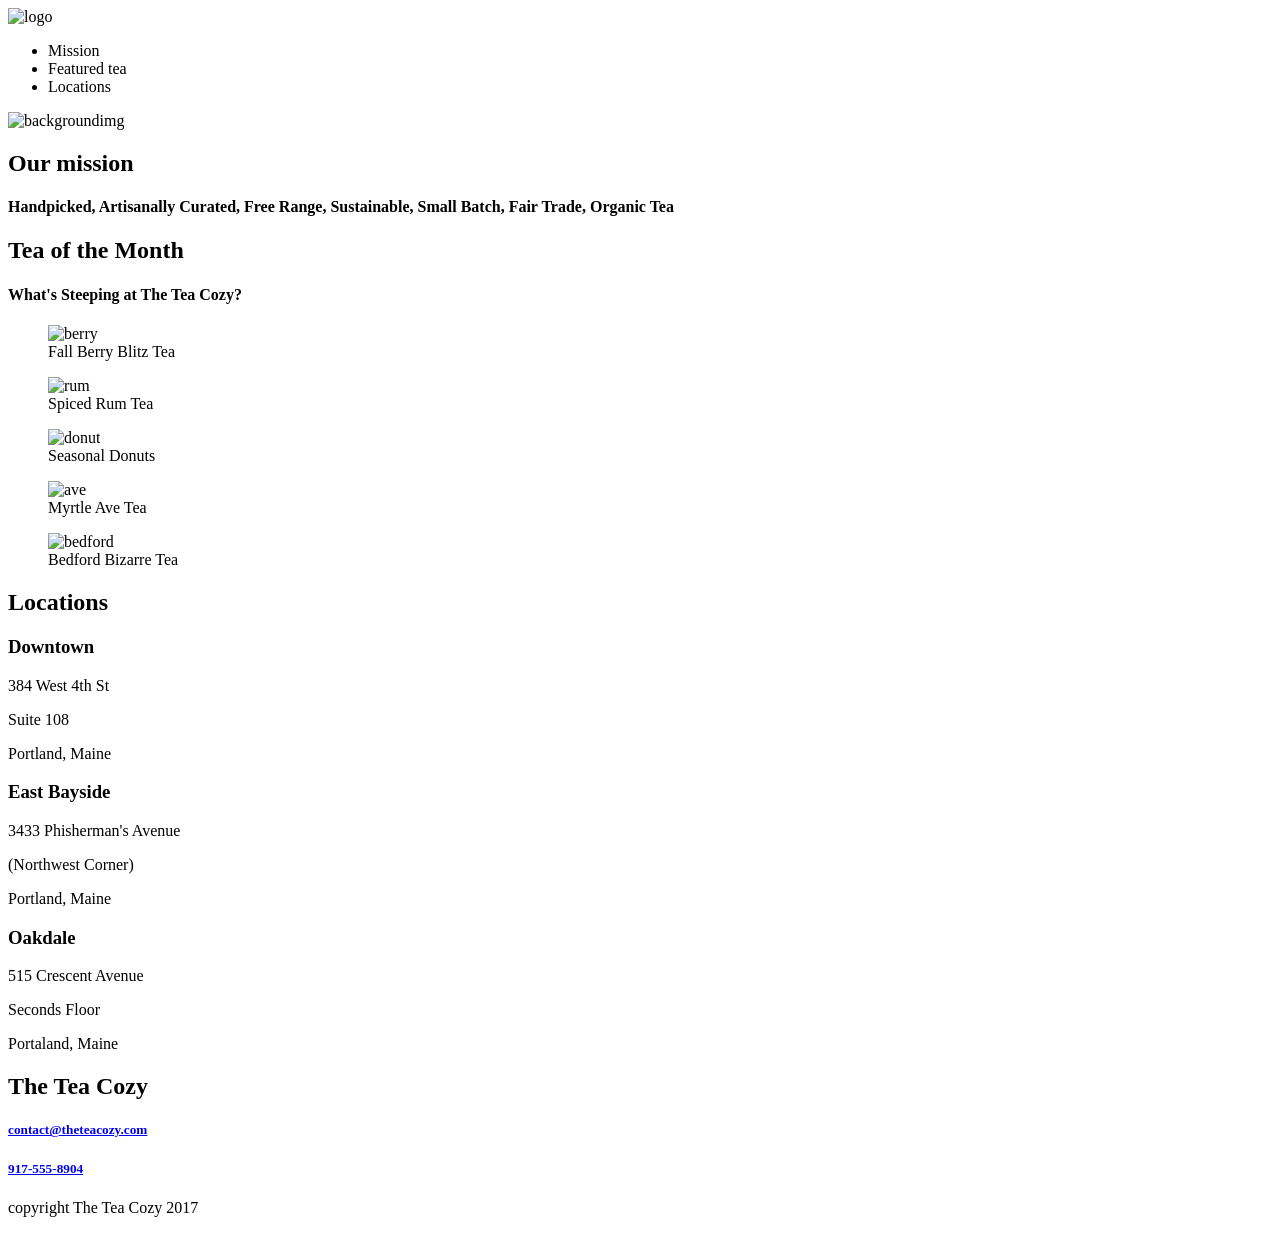
==== tea-cozy.html @ 35263ecb "Add files via upload" ====
<!DOCTYPE html>
<html lang="en">
<head>
    <meta charset="UTF-8">
    <meta http-equiv="X-UA-Compatible" content="IE=edge">
    <meta name="viewport" content="width=device-width, initial-scale=1.0">
    <link rel="stylesheet" href="tea-cozy.css">
    <title>Tea Cozy</title>
</head>
<body>
    <!--HEADER-->
    <header class="container">
        <img src="tea-cozy-logo.png" alt="logo">
        <nav>
            <ul>
                <li>Mission</li>
                <li>Featured tea</li>
                <li>Locations</li>
            </ul>
        </nav>
    </header>
    <!--MAIN PART-->

    
    <main>
        <!--OUR MISSION-->
        <section class="mission">
            <img src="background.jpeg" alt="backgroundimg">
            <div class="headings">
            <h2>Our mission</h2>
            <h4>Handpicked, Artisanally Curated, Free Range, Sustainable, Small Batch, Fair Trade, Organic Tea</h4>
            </div>
        </section>

        <!--TEA-->
            <div class="teaheadings">
            <h2>Tea of the Month</h2>
            <h4>What's Steeping at The Tea Cozy?</h4>
             </div>
             <section class="tea">
                <figure><img src="berryblitz.jpeg" alt="berry">   
    <figcaption>Fall Berry Blitz Tea</figcaption>
</figure>

<figure><img src="spiced-rum.jpeg" alt="rum">   
    <figcaption>Spiced Rum Tea</figcaption>
</figure>

<figure><img src="donut.jpeg" alt="donut">   
    <figcaption>Seasonal Donuts</figcaption>
</figure>

<figure><img src="myrtle-ave.jpeg" alt="ave">   
    <figcaption>Myrtle Ave Tea</figcaption>
</figure>

<figure><img src="bedford-bizarre.jpeg" alt="bedford">   
    <figcaption>Bedford Bizarre Tea</figcaption>
</figure>
</section>

        <!--LOCATION-->
        <section class="location">
            <h2>Locations</h2>
            <section class="address">
                <div><h3>Downtown</h3>
                <p>384 West 4th St</p>
                <p>Suite 108</p>
                <p>Portland, Maine</p>
                </div>
                <div><h3>East Bayside</h3>
                    <p>3433 Phisherman's Avenue</p>
                    <p>(Northwest Corner)</p>
                    <p>Portland, Maine</p>
                 </div>
                 <div><h3>Oakdale</h3>
                    <p>515 Crescent Avenue</p>
                    <p>Seconds Floor</p>
                    <p>Portaland, Maine</p>
                </div>
             </section>
        </section>
    </main>
    <!--FOOTER-->
    <footer>
        <section class="contacts">
        <h2>The Tea Cozy</h2>
        <h5><a href="mailto:contact@theteacozy.com">contact@theteacozy.com</a></h5>
        <h5><a href="tel:917-555-8904">917-555-8904</a></h5>
         </section>
         <p>copyright The Tea Cozy 2017</p>
        </footer>
</body>
</html>
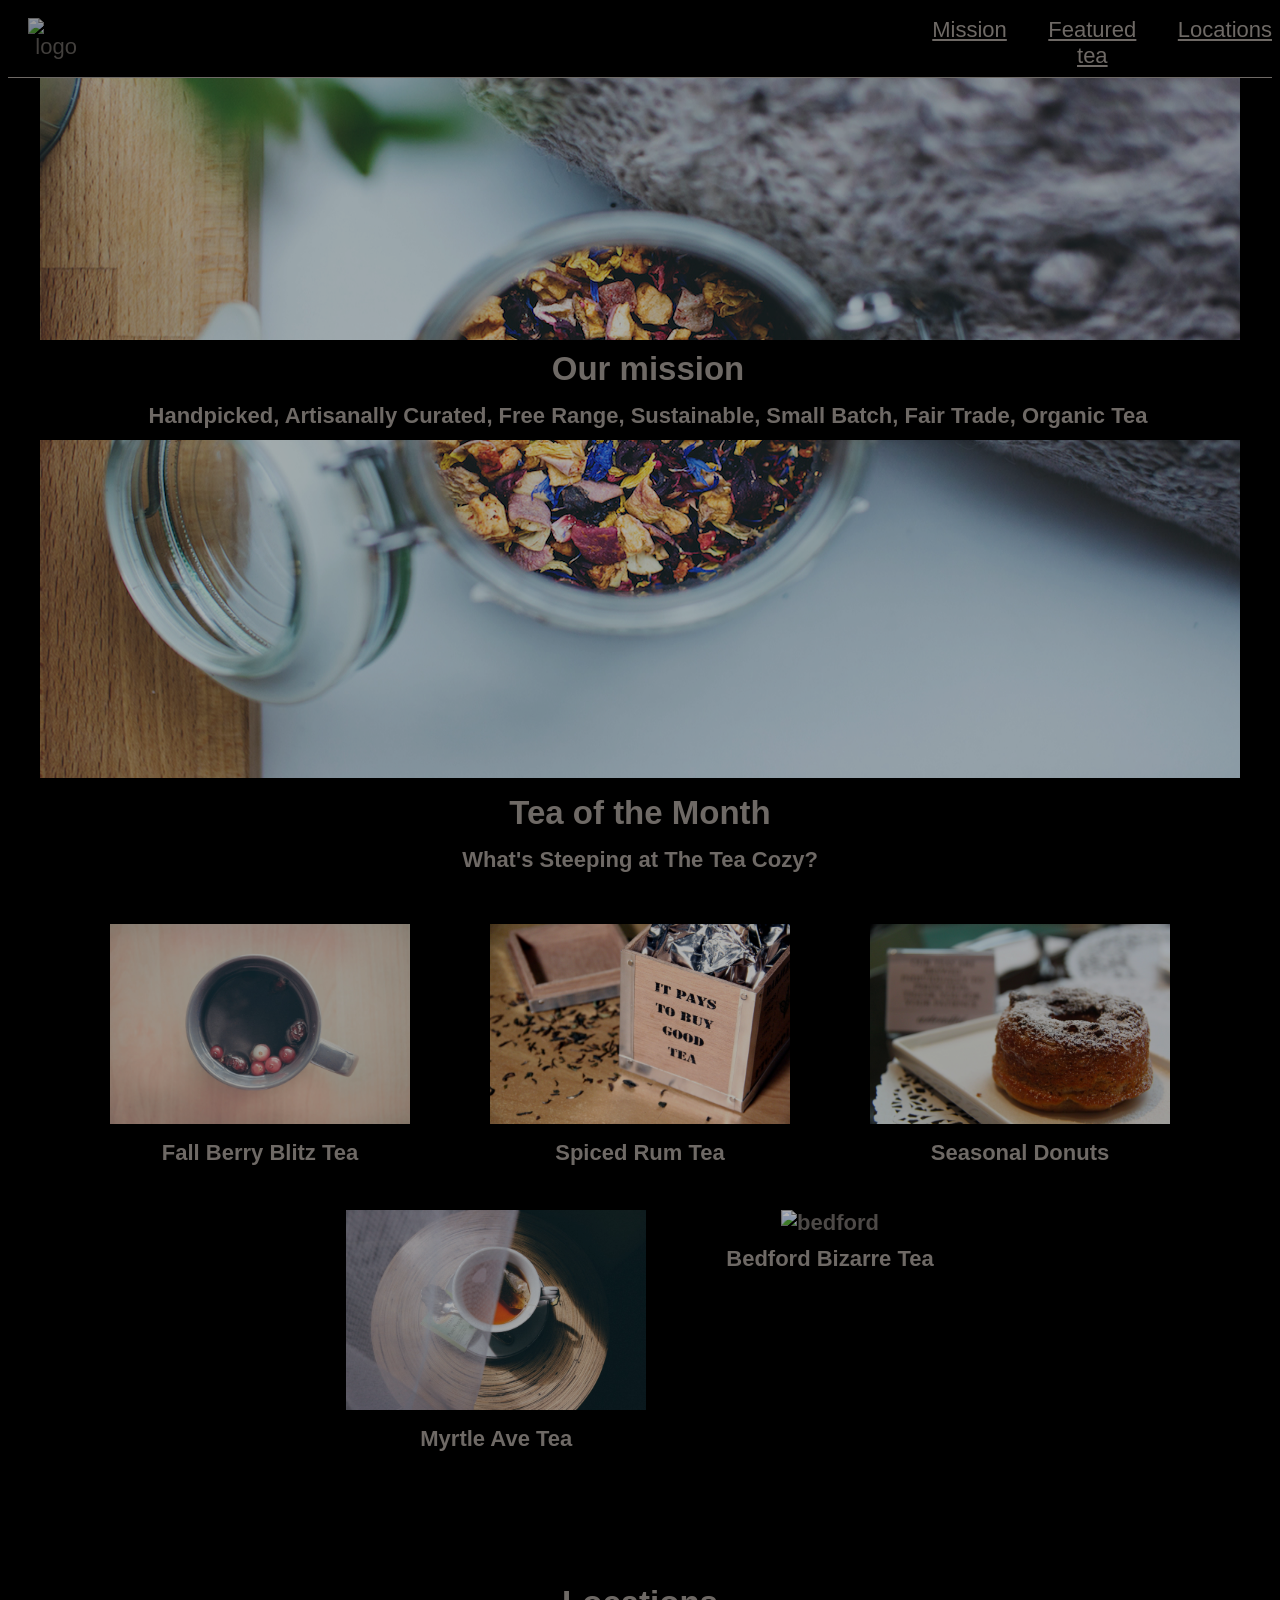
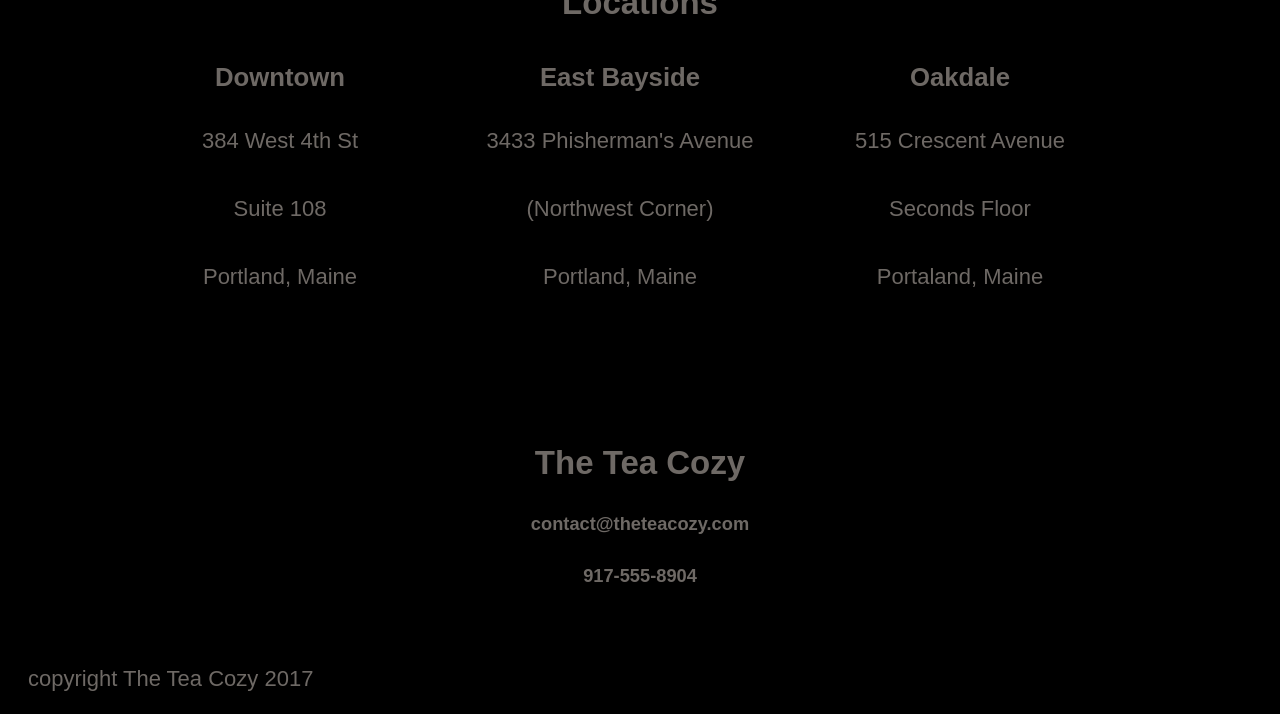
==== commit f8445dba: "Update tea-cozy.html" ====
--- a/tea-cozy.html
+++ b/tea-cozy.html
@@ -4,7 +4,7 @@
     <meta charset="UTF-8">
     <meta http-equiv="X-UA-Compatible" content="IE=edge">
     <meta name="viewport" content="width=device-width, initial-scale=1.0">
-    <link rel="stylesheet" href="tea-cozy.css">
+    <link rel="stylesheet" href="css/tea-cozy.css">
     <title>Tea Cozy</title>
 </head>
 <body>
@@ -25,7 +25,7 @@
     <main>
         <!--OUR MISSION-->
         <section class="mission">
-            <img src="background.jpeg" alt="backgroundimg">
+            <img src="images/background.jpeg" alt="backgroundimg">
             <div class="headings">
             <h2>Our mission</h2>
             <h4>Handpicked, Artisanally Curated, Free Range, Sustainable, Small Batch, Fair Trade, Organic Tea</h4>
@@ -38,23 +38,23 @@
             <h4>What's Steeping at The Tea Cozy?</h4>
              </div>
              <section class="tea">
-                <figure><img src="berryblitz.jpeg" alt="berry">   
+                <figure><img src="images/berryblitz.jpeg" alt="berry">   
     <figcaption>Fall Berry Blitz Tea</figcaption>
 </figure>
 
-<figure><img src="spiced-rum.jpeg" alt="rum">   
+<figure><img src="images/spiced-rum.jpeg" alt="rum">   
     <figcaption>Spiced Rum Tea</figcaption>
 </figure>
 
-<figure><img src="donut.jpeg" alt="donut">   
+<figure><img src="images/donut.jpeg" alt="donut">   
     <figcaption>Seasonal Donuts</figcaption>
 </figure>
 
-<figure><img src="myrtle-ave.jpeg" alt="ave">   
+<figure><img src="images/myrtle-ave.jpeg" alt="ave">   
     <figcaption>Myrtle Ave Tea</figcaption>
 </figure>
 
-<figure><img src="bedford-bizarre.jpeg" alt="bedford">   
+<figure><img src="images/bedford-bizarre.jpeg" alt="bedford">   
     <figcaption>Bedford Bizarre Tea</figcaption>
 </figure>
 </section>
@@ -91,4 +91,4 @@
          <p>copyright The Tea Cozy 2017</p>
         </footer>
 </body>
-</html>+</html>
--- a/css/tea-cozy.css
+++ b/css/tea-cozy.css
@@ -0,0 +1,168 @@
+img
+{
+    opacity: 0.7;
+}
+
+body
+{
+    font-family: Helvetica;
+    font-size: 22px;
+    color: rgb(110,105,101);
+    background-color: black;
+    text-align: center;
+}
+
+header > img
+{
+height: 50px;
+margin-left: 20px;
+opacity: 0.6;
+}
+
+nav
+{
+    margin-left: 780px;
+    margin-right: 0;
+}
+
+header
+{
+    display: fixed;
+    border-bottom: 1px solid rgb(110,105,101);
+    align-items: center;
+}
+
+ul
+{
+    list-style-type: none;
+    text-decoration: underline;
+    display: flex;
+}
+
+li
+{
+    margin-left: 28px;
+}
+
+.container
+{
+    display: flex;
+    height: 69px;
+}
+
+.location
+{
+    background-image: url('locations.jpeg');
+    height: 500px;
+    width: 1200px;
+    margin: auto;
+    font-weight: 500;
+}
+
+/* tea*/
+
+
+.tea
+{
+    font-weight: bold;
+    width: 100%;
+   display: flex;
+   flex-wrap: wrap;
+   justify-content: center;
+   margin-bottom: 60px;
+}
+
+ 
+
+figure  > img
+{
+    height: 200px;
+    width: 300px;
+    padding-bottom: 10px;
+
+}
+
+.teaheadings
+{
+    width: 100%;
+}
+/* center*/
+
+.headings
+{
+    background-color: black;
+    width: 100%;
+    position: absolute;
+    padding: 0;
+    top: 340px;
+    height: 100px;
+}
+
+.mission img 
+{
+    height: 700px;
+    width: 1200px;
+}
+
+h2
+{
+margin-top: 10px;
+margin-bottom: 0;
+}
+
+h4
+{
+    margin-top: 15px;
+}
+
+/*LOCATIONS*/
+.address{
+    display: flex;
+    flex-wrap: wrap;
+    justify-content: center;
+    margin-bottom: 60px;
+}
+
+.address div
+{
+    width: 300px;
+    height: auto;
+    background-color: black;
+    margin-right: 40px;
+    position: relative;
+    top: 50px;
+}
+
+.location > h2
+
+{
+position: relative;
+top: 50px;
+    margin-bottom: 15px;
+}
+
+.address p
+{
+    padding: 10px;
+}
+
+.contacts
+{
+    height: 200px;
+
+}
+
+.contacts a
+{
+text-decoration: none;
+color: rgb(110,105,101);
+ 
+}
+
+footer p
+{
+    font-weight: 500;
+    float: left;
+    margin-left: 20px;
+}
+
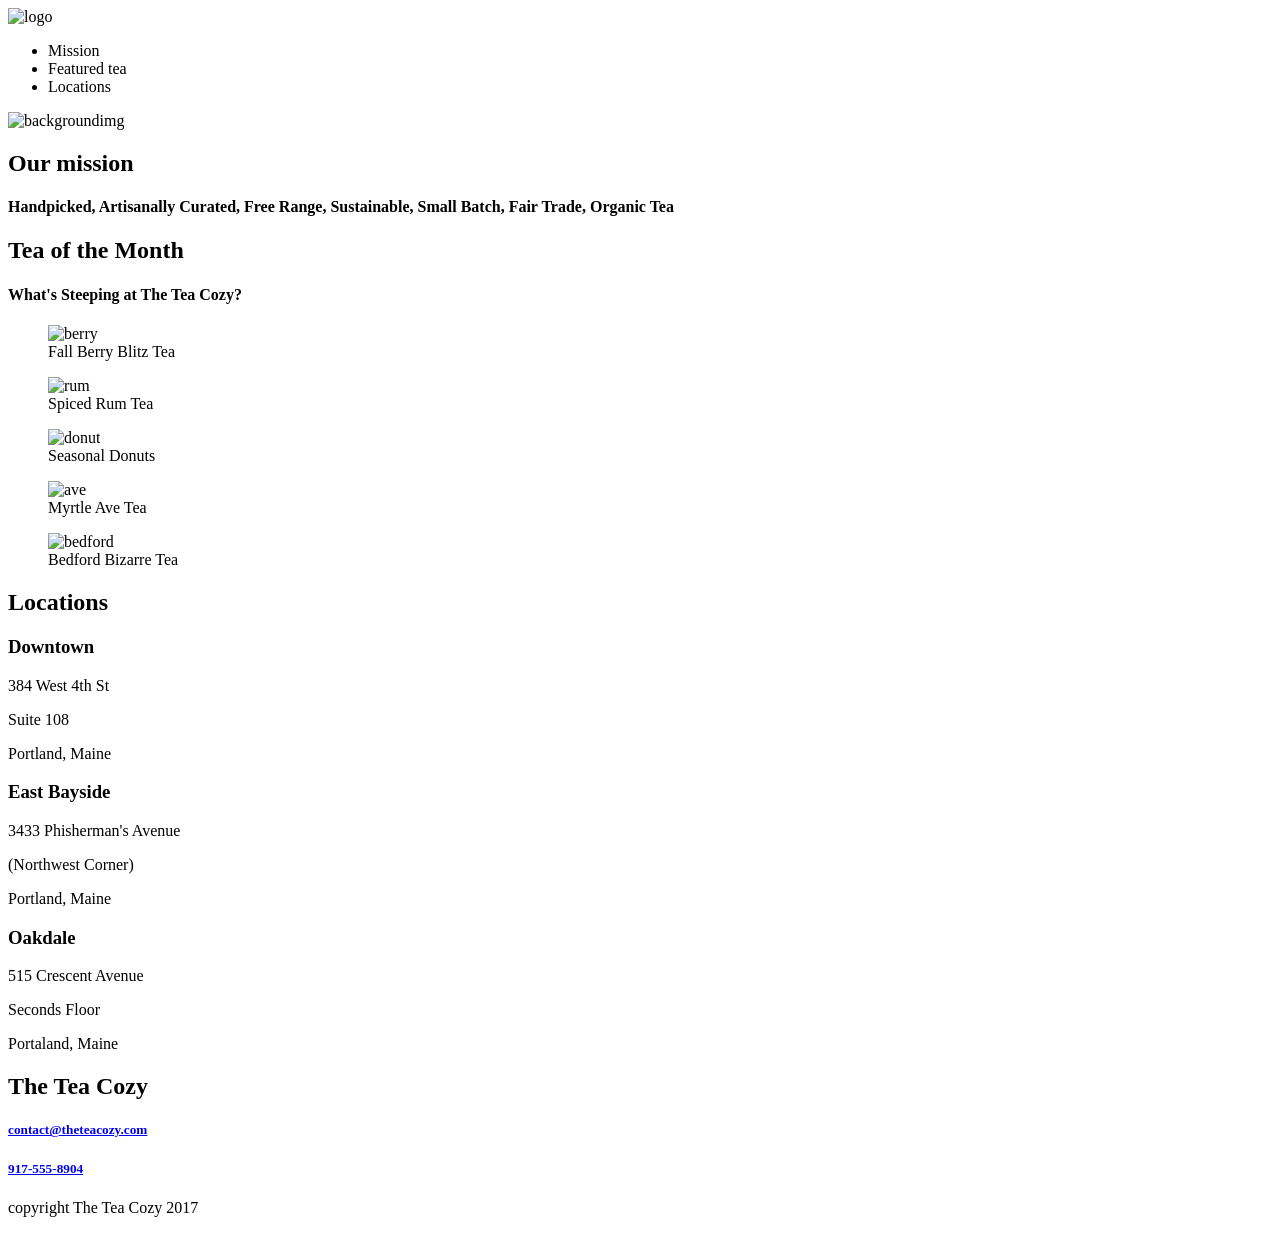
==== commit a440c260: "Update tea-cozy.html" ====
--- a/tea-cozy.html
+++ b/tea-cozy.html
@@ -4,7 +4,7 @@
     <meta charset="UTF-8">
     <meta http-equiv="X-UA-Compatible" content="IE=edge">
     <meta name="viewport" content="width=device-width, initial-scale=1.0">
-    <link rel="stylesheet" href="css/tea-cozy.css">
+    <link rel="stylesheet" href="tea-cozy.css">
     <title>Tea Cozy</title>
 </head>
 <body>
@@ -25,7 +25,7 @@
     <main>
         <!--OUR MISSION-->
         <section class="mission">
-            <img src="images/background.jpeg" alt="backgroundimg">
+            <img src="background.jpeg" alt="backgroundimg">
             <div class="headings">
             <h2>Our mission</h2>
             <h4>Handpicked, Artisanally Curated, Free Range, Sustainable, Small Batch, Fair Trade, Organic Tea</h4>
@@ -38,23 +38,23 @@
             <h4>What's Steeping at The Tea Cozy?</h4>
              </div>
              <section class="tea">
-                <figure><img src="images/berryblitz.jpeg" alt="berry">   
+                <figure><img src="berryblitz.jpeg" alt="berry">   
     <figcaption>Fall Berry Blitz Tea</figcaption>
 </figure>
 
-<figure><img src="images/spiced-rum.jpeg" alt="rum">   
+<figure><img src="spiced-rum.jpeg" alt="rum">   
     <figcaption>Spiced Rum Tea</figcaption>
 </figure>
 
-<figure><img src="images/donut.jpeg" alt="donut">   
+<figure><img src="donut.jpeg" alt="donut">   
     <figcaption>Seasonal Donuts</figcaption>
 </figure>
 
-<figure><img src="images/myrtle-ave.jpeg" alt="ave">   
+<figure><img src="myrtle-ave.jpeg" alt="ave">   
     <figcaption>Myrtle Ave Tea</figcaption>
 </figure>
 
-<figure><img src="images/bedford-bizarre.jpeg" alt="bedford">   
+<figure><img src="bedford-bizarre.jpeg" alt="bedford">   
     <figcaption>Bedford Bizarre Tea</figcaption>
 </figure>
 </section>
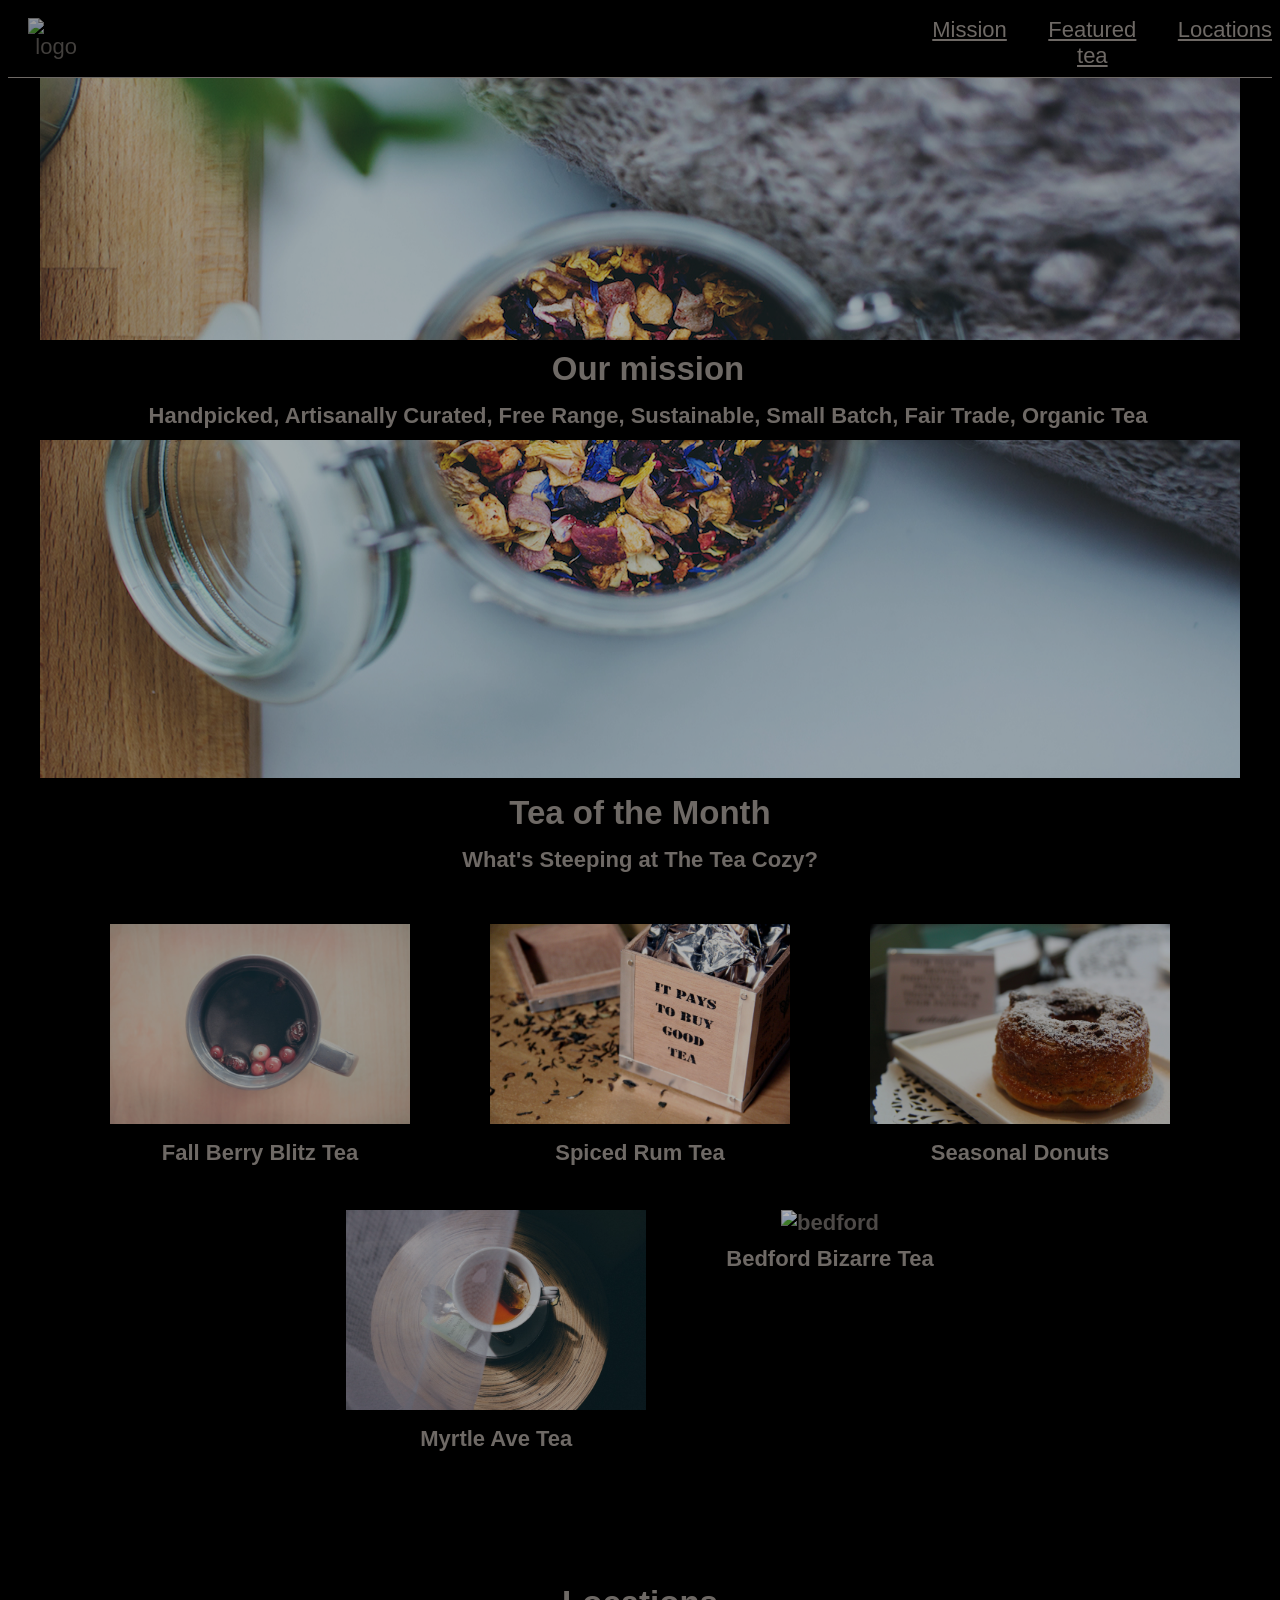
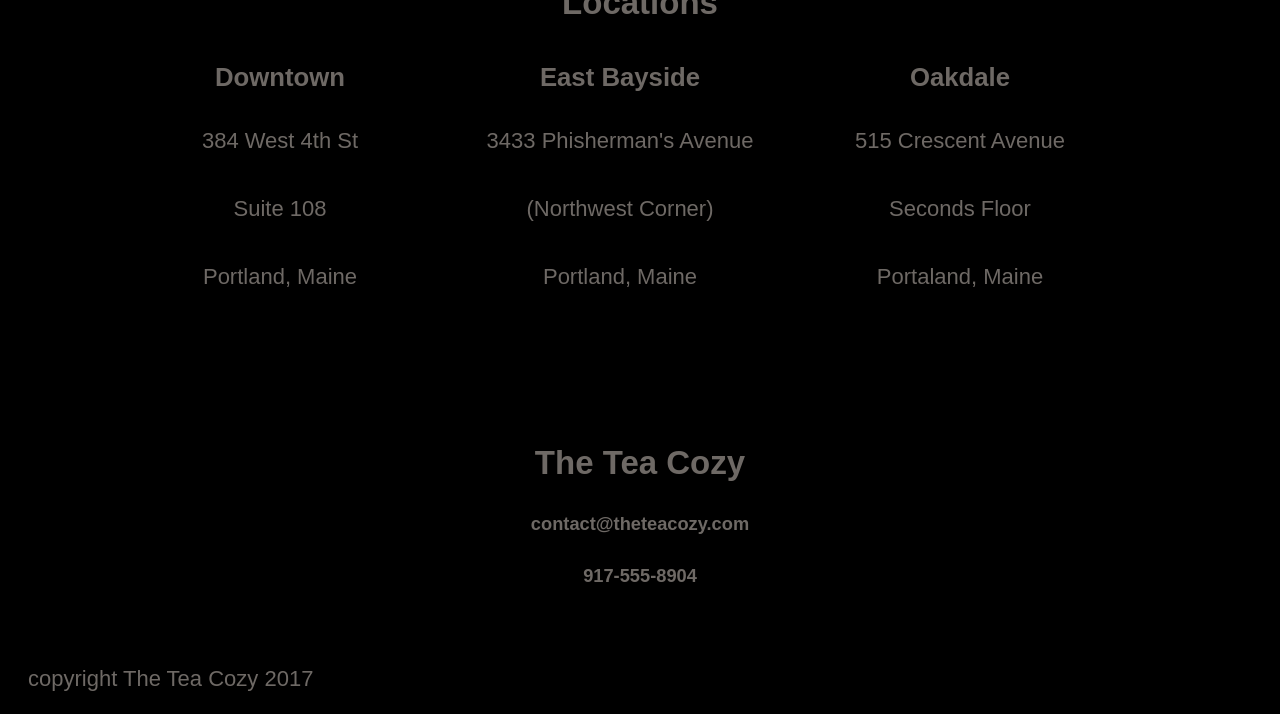
==== commit ff7e78c0: "Update tea-cozy.html" ====
--- a/tea-cozy.html
+++ b/tea-cozy.html
@@ -4,13 +4,13 @@
     <meta charset="UTF-8">
     <meta http-equiv="X-UA-Compatible" content="IE=edge">
     <meta name="viewport" content="width=device-width, initial-scale=1.0">
-    <link rel="stylesheet" href="tea-cozy.css">
+    <link rel="stylesheet" href="css/tea-cozy.css">
     <title>Tea Cozy</title>
 </head>
 <body>
     <!--HEADER-->
     <header class="container">
-        <img src="tea-cozy-logo.png" alt="logo">
+        <img src="images/tea-cozy-logo.png" alt="logo">
         <nav>
             <ul>
                 <li>Mission</li>
@@ -25,7 +25,7 @@
     <main>
         <!--OUR MISSION-->
         <section class="mission">
-            <img src="background.jpeg" alt="backgroundimg">
+            <img src="images/background.jpeg" alt="backgroundimg">
             <div class="headings">
             <h2>Our mission</h2>
             <h4>Handpicked, Artisanally Curated, Free Range, Sustainable, Small Batch, Fair Trade, Organic Tea</h4>
@@ -38,23 +38,23 @@
             <h4>What's Steeping at The Tea Cozy?</h4>
              </div>
              <section class="tea">
-                <figure><img src="berryblitz.jpeg" alt="berry">   
+                <figure><img src="images/berryblitz.jpeg" alt="berry">   
     <figcaption>Fall Berry Blitz Tea</figcaption>
 </figure>
 
-<figure><img src="spiced-rum.jpeg" alt="rum">   
+<figure><img src="images/spiced-rum.jpeg" alt="rum">   
     <figcaption>Spiced Rum Tea</figcaption>
 </figure>
 
-<figure><img src="donut.jpeg" alt="donut">   
+<figure><img src="images/donut.jpeg" alt="donut">   
     <figcaption>Seasonal Donuts</figcaption>
 </figure>
 
-<figure><img src="myrtle-ave.jpeg" alt="ave">   
+<figure><img src="images/myrtle-ave.jpeg" alt="ave">   
     <figcaption>Myrtle Ave Tea</figcaption>
 </figure>
 
-<figure><img src="bedford-bizarre.jpeg" alt="bedford">   
+<figure><img src="images/bedford-bizarre.jpeg" alt="bedford">   
     <figcaption>Bedford Bizarre Tea</figcaption>
 </figure>
 </section>
--- a/css/tea-cozy.css
+++ b/css/tea-cozy.css
@@ -0,0 +1,168 @@
+img
+{
+    opacity: 0.7;
+}
+
+body
+{
+    font-family: Helvetica;
+    font-size: 22px;
+    color: rgb(110,105,101);
+    background-color: black;
+    text-align: center;
+}
+
+header > img
+{
+height: 50px;
+margin-left: 20px;
+opacity: 0.6;
+}
+
+nav
+{
+    margin-left: 780px;
+    margin-right: 0;
+}
+
+header
+{
+    display: fixed;
+    border-bottom: 1px solid rgb(110,105,101);
+    align-items: center;
+}
+
+ul
+{
+    list-style-type: none;
+    text-decoration: underline;
+    display: flex;
+}
+
+li
+{
+    margin-left: 28px;
+}
+
+.container
+{
+    display: flex;
+    height: 69px;
+}
+
+.location
+{
+    background-image: url('locations.jpeg');
+    height: 500px;
+    width: 1200px;
+    margin: auto;
+    font-weight: 500;
+}
+
+/* tea*/
+
+
+.tea
+{
+    font-weight: bold;
+    width: 100%;
+   display: flex;
+   flex-wrap: wrap;
+   justify-content: center;
+   margin-bottom: 60px;
+}
+
+ 
+
+figure  > img
+{
+    height: 200px;
+    width: 300px;
+    padding-bottom: 10px;
+
+}
+
+.teaheadings
+{
+    width: 100%;
+}
+/* center*/
+
+.headings
+{
+    background-color: black;
+    width: 100%;
+    position: absolute;
+    padding: 0;
+    top: 340px;
+    height: 100px;
+}
+
+.mission img 
+{
+    height: 700px;
+    width: 1200px;
+}
+
+h2
+{
+margin-top: 10px;
+margin-bottom: 0;
+}
+
+h4
+{
+    margin-top: 15px;
+}
+
+/*LOCATIONS*/
+.address{
+    display: flex;
+    flex-wrap: wrap;
+    justify-content: center;
+    margin-bottom: 60px;
+}
+
+.address div
+{
+    width: 300px;
+    height: auto;
+    background-color: black;
+    margin-right: 40px;
+    position: relative;
+    top: 50px;
+}
+
+.location > h2
+
+{
+position: relative;
+top: 50px;
+    margin-bottom: 15px;
+}
+
+.address p
+{
+    padding: 10px;
+}
+
+.contacts
+{
+    height: 200px;
+
+}
+
+.contacts a
+{
+text-decoration: none;
+color: rgb(110,105,101);
+ 
+}
+
+footer p
+{
+    font-weight: 500;
+    float: left;
+    margin-left: 20px;
+}
+
